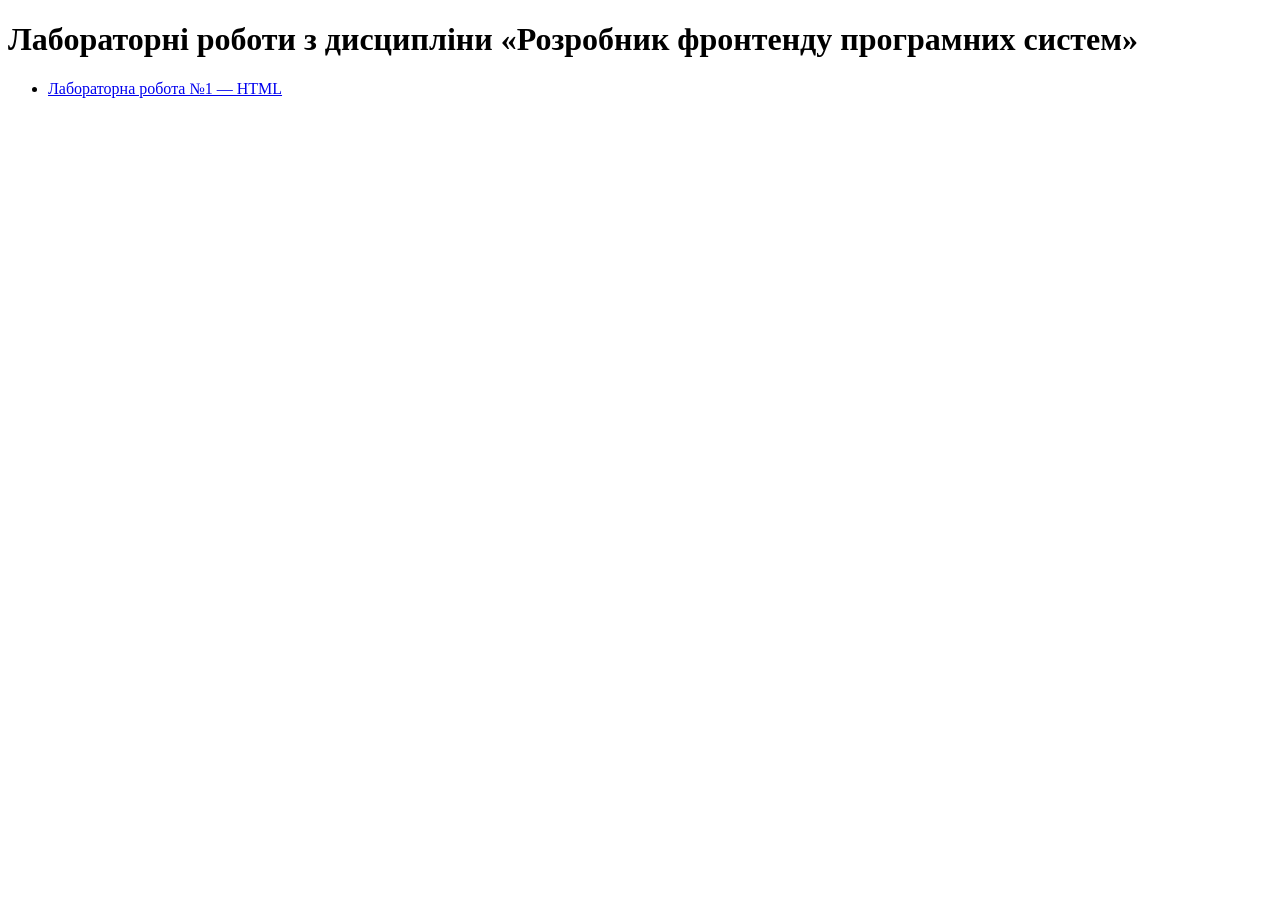
==== index.html @ 77f041a3 "Lab 1: HTML markup of SmartLine online store" ====
<!DOCTYPE html>
<html lang="uk">
<head><meta charset="UTF-8"><title>Лабораторні роботи — SmartLine</title></head>
<body>
  <h1>Лабораторні роботи з дисципліни «Розробник фронтенду програмних систем»</h1>
  <ul><li><a href="lab1/index.html">Лабораторна робота №1 — HTML</a></li></ul>
</body>
</html>
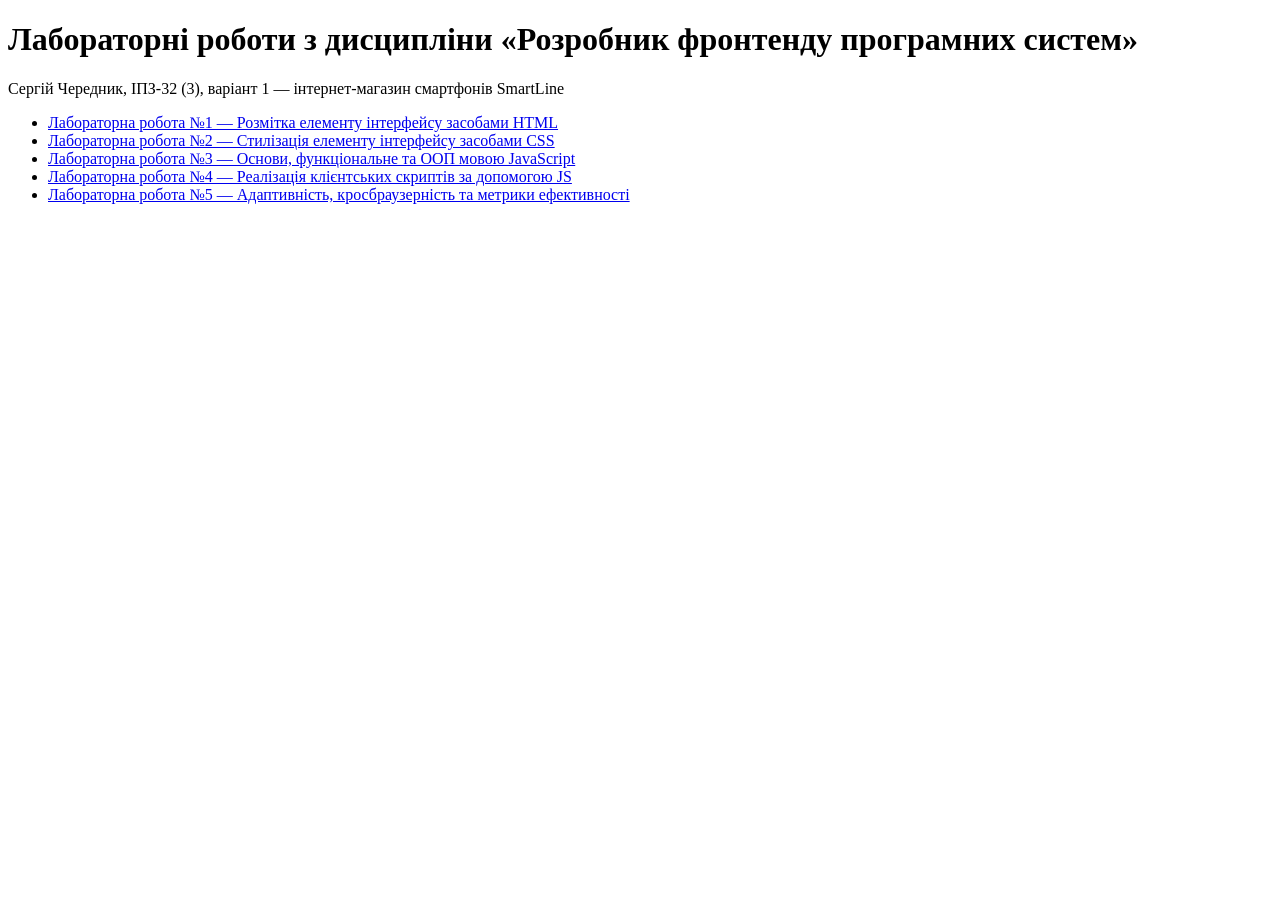
==== commit 25b6d5c3: "Labs 2-5: CSS styling, JavaScript tasks, DOM scripts, responsive design and metrics" ====
--- a/index.html
+++ b/index.html
@@ -1,8 +1,15 @@
 <!DOCTYPE html>
 <html lang="uk">
-<head><meta charset="UTF-8"><title>Лабораторні роботи — SmartLine</title></head>
+<head><meta charset="UTF-8"><meta name="viewport" content="width=device-width, initial-scale=1.0"><title>Лабораторні роботи — SmartLine</title><link rel="icon" href="lab1/images/logo.svg" type="image/svg+xml"></head>
 <body>
   <h1>Лабораторні роботи з дисципліни «Розробник фронтенду програмних систем»</h1>
-  <ul><li><a href="lab1/index.html">Лабораторна робота №1 — HTML</a></li></ul>
+  <p>Сергій Чередник, ІПЗ-32 (3), варіант 1 — інтернет-магазин смартфонів SmartLine</p>
+  <ul>
+    <li><a href="lab1/index.html">Лабораторна робота №1 — Розмітка елементу інтерфейсу засобами HTML</a></li>
+    <li><a href="lab2/index.html">Лабораторна робота №2 — Стилізація елементу інтерфейсу засобами CSS</a></li>
+    <li><a href="lab3/index.html">Лабораторна робота №3 — Основи, функціональне та ООП мовою JavaScript</a></li>
+    <li><a href="lab4/index.html">Лабораторна робота №4 — Реалізація клієнтських скриптів за допомогою JS</a></li>
+    <li><a href="lab5/index.html">Лабораторна робота №5 — Адаптивність, кросбраузерність та метрики ефективності</a></li>
+  </ul>
 </body>
 </html>
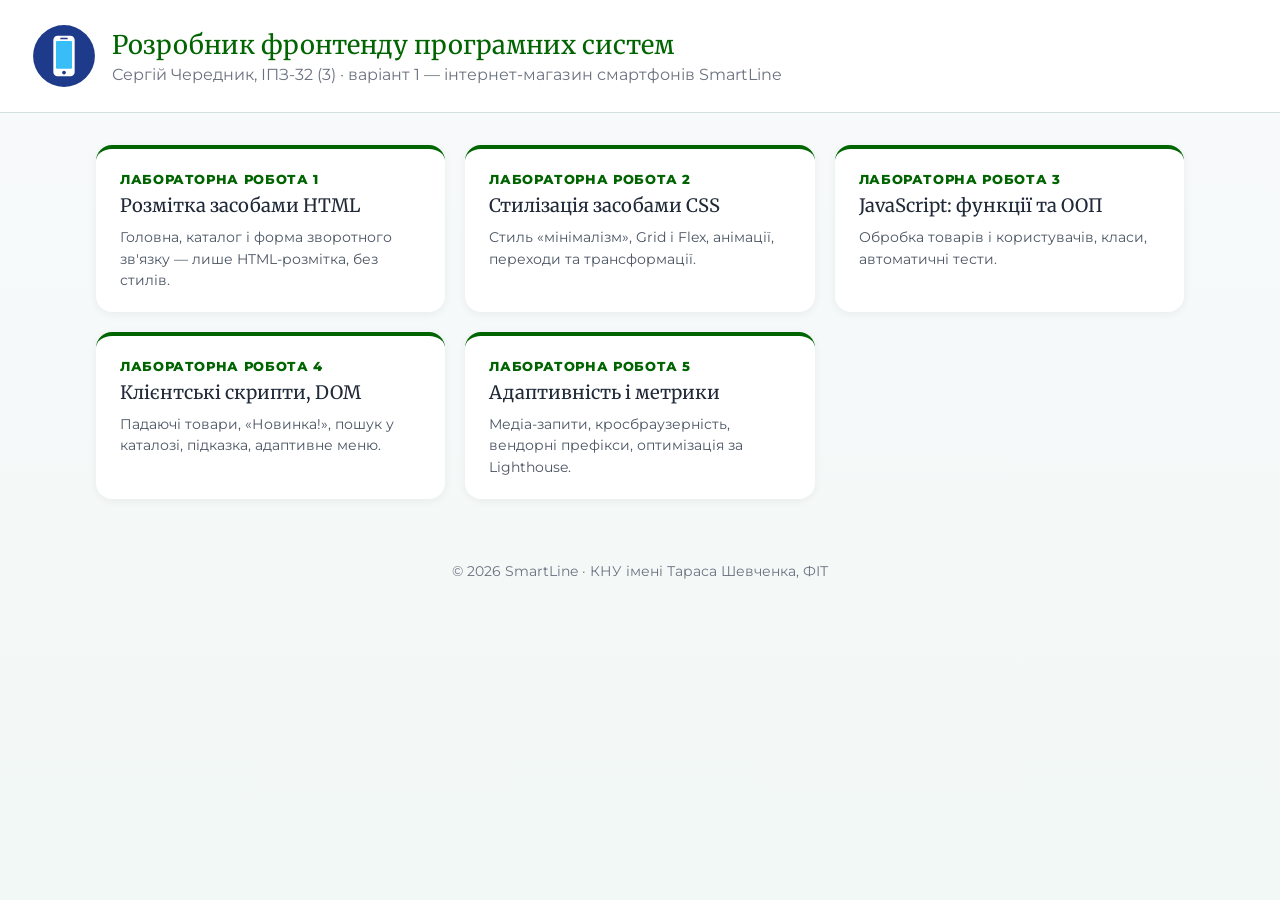
==== commit 3a0047b0: "Style the labs index page" ====
--- a/index.html
+++ b/index.html
@@ -1,15 +1,72 @@
 <!DOCTYPE html>
 <html lang="uk">
-<head><meta charset="UTF-8"><meta name="viewport" content="width=device-width, initial-scale=1.0"><title>Лабораторні роботи — SmartLine</title><link rel="icon" href="lab1/images/logo.svg" type="image/svg+xml"></head>
+<head>
+  <meta charset="UTF-8">
+  <meta name="viewport" content="width=device-width, initial-scale=1.0">
+  <title>Лабораторні роботи — SmartLine</title>
+  <link rel="icon" href="lab1/images/logo.svg" type="image/svg+xml">
+  <link rel="preconnect" href="https://fonts.googleapis.com">
+  <link rel="stylesheet" href="https://fonts.googleapis.com/css2?family=Montserrat:wght@400;600;800&family=Merriweather&display=swap">
+  <style>
+    * { box-sizing: border-box; }
+    body {
+      margin: 0;
+      font-family: "Montserrat", Arial, sans-serif;
+      color: #1f2937;
+      background: linear-gradient(180deg, #f8fafc 0%, hsl(150, 30%, 96%) 100%);
+      min-height: 100vh;
+    }
+    header {
+      display: flex;
+      align-items: center;
+      gap: 1rem;
+      padding: 1.5rem 2rem;
+      background: white;
+      border-bottom: 1px solid hsl(150, 20%, 85%);
+    }
+    header img { width: 4rem; height: 4rem; }
+    h1 { font-family: "Merriweather", Georgia, serif; font-weight: 400; color: darkgreen; margin: 0; font-size: 1.6rem; }
+    header p { margin: 0.25rem 0 0; color: #6b7280; }
+    main { max-width: 70rem; margin: 2rem auto; padding: 0 1rem; }
+    .labs { list-style: none; padding: 0; display: grid; grid-template-columns: repeat(auto-fill, minmax(17rem, 1fr)); gap: 1.25rem; }
+    .labs a {
+      display: block;
+      height: 100%;
+      padding: 1.25rem 1.5rem;
+      background: white;
+      border-radius: 1rem;
+      border-top: 4px solid darkgreen;
+      box-shadow: 0 2px 10px rgba(15, 23, 42, 0.06);
+      color: inherit;
+      text-decoration: none;
+      transition: transform 0.3s, box-shadow 0.3s;
+    }
+    .labs a:hover { transform: translateY(-4px); box-shadow: 0 12px 24px rgba(15, 23, 42, 0.12); }
+    .num { font-size: 0.8rem; font-weight: 800; color: darkgreen; text-transform: uppercase; letter-spacing: 0.05em; }
+    .labs h2 { font-family: "Merriweather", Georgia, serif; font-weight: 400; font-size: 1.15rem; margin: 0.4rem 0 0.6rem; }
+    .labs p { margin: 0; font-size: 0.9rem; color: #4b5563; line-height: 1.5; }
+    footer { text-align: center; color: #6b7280; font-size: 0.85rem; padding: 2rem 1rem; }
+  </style>
+</head>
 <body>
-  <h1>Лабораторні роботи з дисципліни «Розробник фронтенду програмних систем»</h1>
-  <p>Сергій Чередник, ІПЗ-32 (3), варіант 1 — інтернет-магазин смартфонів SmartLine</p>
-  <ul>
-    <li><a href="lab1/index.html">Лабораторна робота №1 — Розмітка елементу інтерфейсу засобами HTML</a></li>
-    <li><a href="lab2/index.html">Лабораторна робота №2 — Стилізація елементу інтерфейсу засобами CSS</a></li>
-    <li><a href="lab3/index.html">Лабораторна робота №3 — Основи, функціональне та ООП мовою JavaScript</a></li>
-    <li><a href="lab4/index.html">Лабораторна робота №4 — Реалізація клієнтських скриптів за допомогою JS</a></li>
-    <li><a href="lab5/index.html">Лабораторна робота №5 — Адаптивність, кросбраузерність та метрики ефективності</a></li>
-  </ul>
+  <header>
+    <img src="lab1/images/logo.svg" alt="Логотип SmartLine">
+    <div>
+      <h1>Розробник фронтенду програмних систем</h1>
+      <p>Сергій Чередник, ІПЗ-32 (3) · варіант 1 — інтернет-магазин смартфонів SmartLine</p>
+    </div>
+  </header>
+
+  <main>
+    <ul class="labs">
+      <li><a href="lab1/index.html"><span class="num">Лабораторна робота 1</span><h2>Розмітка засобами HTML</h2><p>Головна, каталог і форма зворотного зв'язку — лише HTML-розмітка, без стилів.</p></a></li>
+      <li><a href="lab2/index.html"><span class="num">Лабораторна робота 2</span><h2>Стилізація засобами CSS</h2><p>Стиль «мінімалізм», Grid і Flex, анімації, переходи та трансформації.</p></a></li>
+      <li><a href="lab3/index.html"><span class="num">Лабораторна робота 3</span><h2>JavaScript: функції та ООП</h2><p>Обробка товарів і користувачів, класи, автоматичні тести.</p></a></li>
+      <li><a href="lab4/index.html"><span class="num">Лабораторна робота 4</span><h2>Клієнтські скрипти, DOM</h2><p>Падаючі товари, «Новинка!», пошук у каталозі, підказка, адаптивне меню.</p></a></li>
+      <li><a href="lab5/index.html"><span class="num">Лабораторна робота 5</span><h2>Адаптивність і метрики</h2><p>Медіа-запити, кросбраузерність, вендорні префікси, оптимізація за Lighthouse.</p></a></li>
+    </ul>
+  </main>
+
+  <footer>&copy; 2026 SmartLine · КНУ імені Тараса Шевченка, ФІТ</footer>
 </body>
 </html>
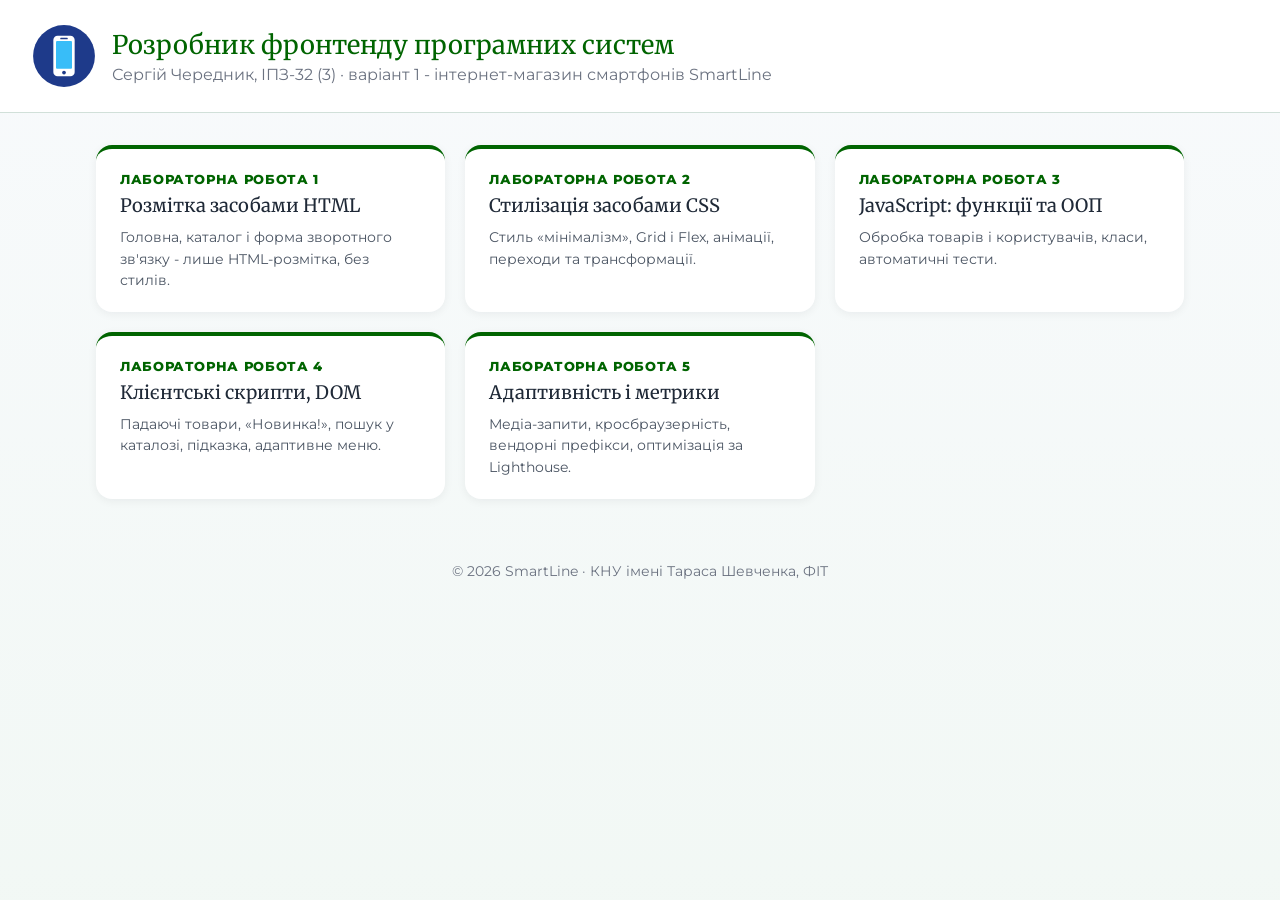
==== commit a19ecd7e: "Replace em dashes with hyphens" ====
--- a/index.html
+++ b/index.html
@@ -3,7 +3,7 @@
 <head>
   <meta charset="UTF-8">
   <meta name="viewport" content="width=device-width, initial-scale=1.0">
-  <title>Лабораторні роботи — SmartLine</title>
+  <title>Лабораторні роботи - SmartLine</title>
   <link rel="icon" href="lab1/images/logo.svg" type="image/svg+xml">
   <link rel="preconnect" href="https://fonts.googleapis.com">
   <link rel="stylesheet" href="https://fonts.googleapis.com/css2?family=Montserrat:wght@400;600;800&family=Merriweather&display=swap">
@@ -53,13 +53,13 @@
     <img src="lab1/images/logo.svg" alt="Логотип SmartLine">
     <div>
       <h1>Розробник фронтенду програмних систем</h1>
-      <p>Сергій Чередник, ІПЗ-32 (3) · варіант 1 — інтернет-магазин смартфонів SmartLine</p>
+      <p>Сергій Чередник, ІПЗ-32 (3) · варіант 1 - інтернет-магазин смартфонів SmartLine</p>
     </div>
   </header>
 
   <main>
     <ul class="labs">
-      <li><a href="lab1/index.html"><span class="num">Лабораторна робота 1</span><h2>Розмітка засобами HTML</h2><p>Головна, каталог і форма зворотного зв'язку — лише HTML-розмітка, без стилів.</p></a></li>
+      <li><a href="lab1/index.html"><span class="num">Лабораторна робота 1</span><h2>Розмітка засобами HTML</h2><p>Головна, каталог і форма зворотного зв'язку - лише HTML-розмітка, без стилів.</p></a></li>
       <li><a href="lab2/index.html"><span class="num">Лабораторна робота 2</span><h2>Стилізація засобами CSS</h2><p>Стиль «мінімалізм», Grid і Flex, анімації, переходи та трансформації.</p></a></li>
       <li><a href="lab3/index.html"><span class="num">Лабораторна робота 3</span><h2>JavaScript: функції та ООП</h2><p>Обробка товарів і користувачів, класи, автоматичні тести.</p></a></li>
       <li><a href="lab4/index.html"><span class="num">Лабораторна робота 4</span><h2>Клієнтські скрипти, DOM</h2><p>Падаючі товари, «Новинка!», пошук у каталозі, підказка, адаптивне меню.</p></a></li>
